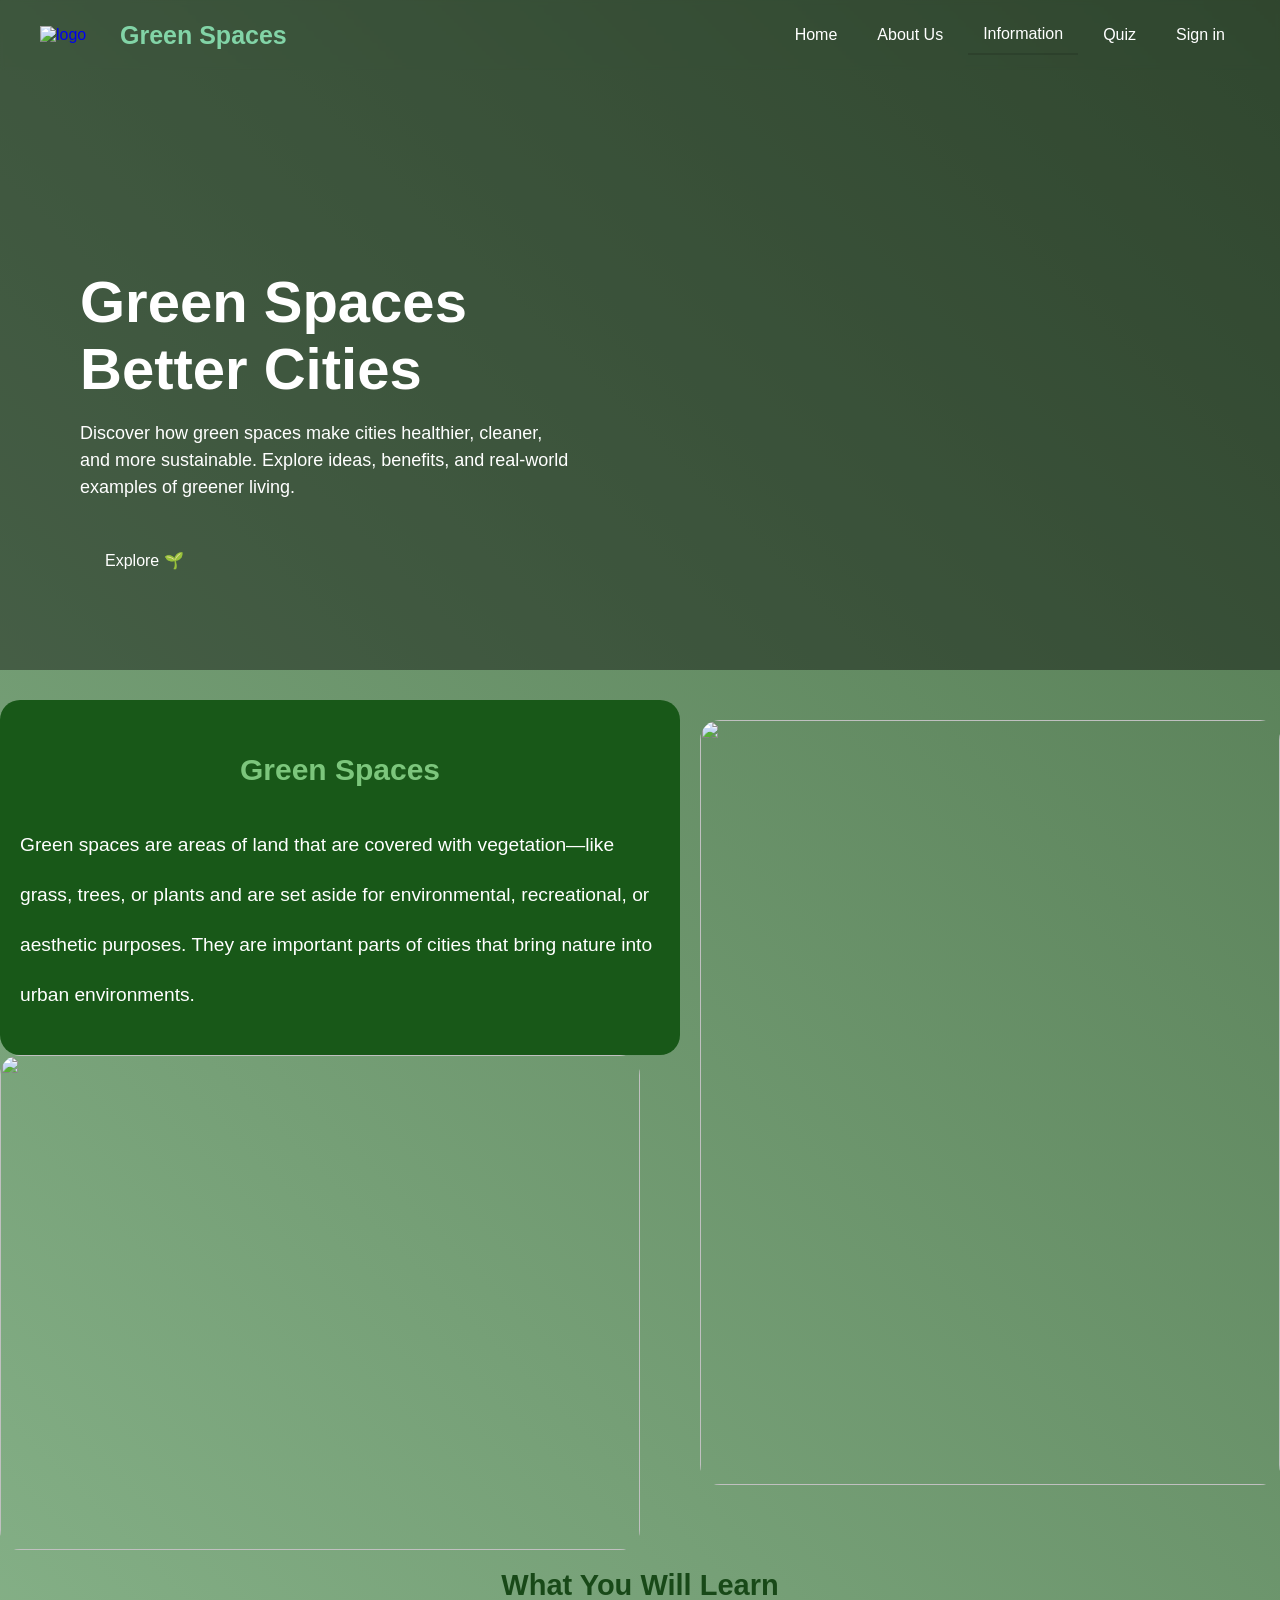
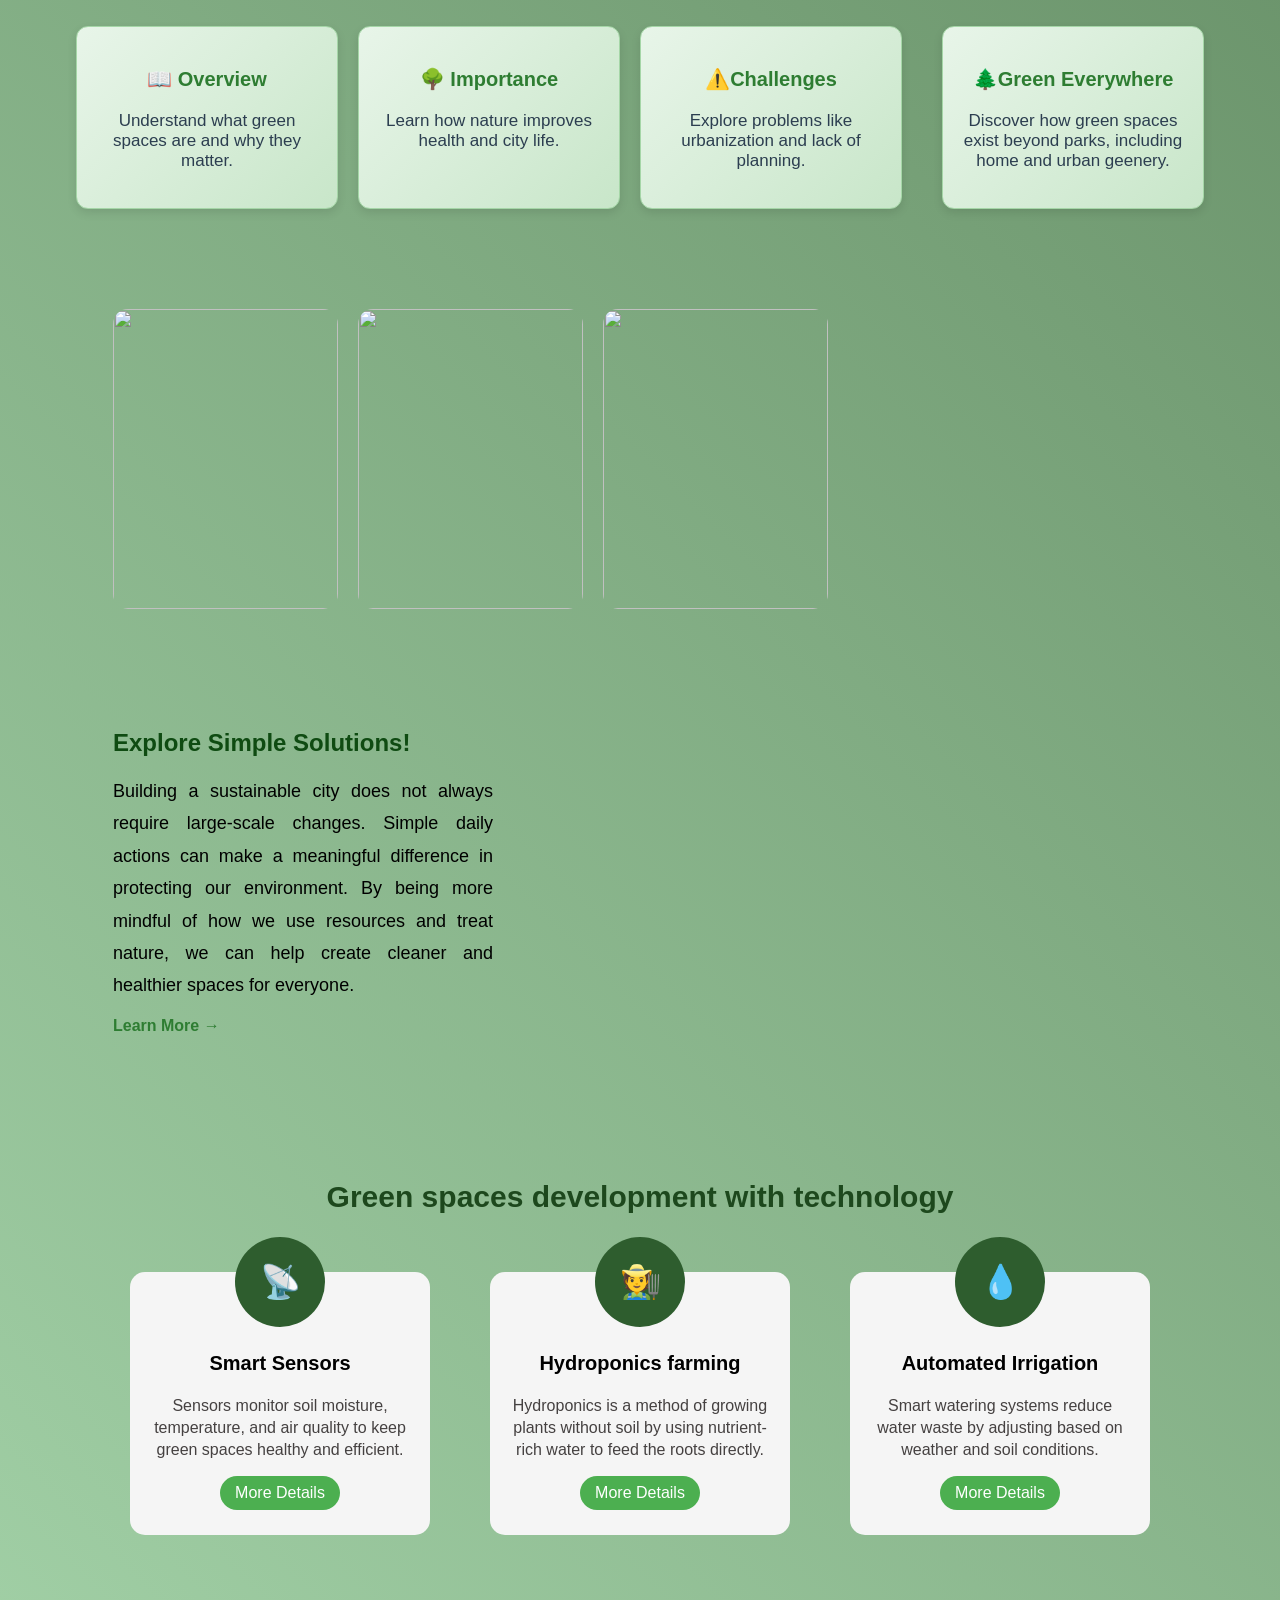
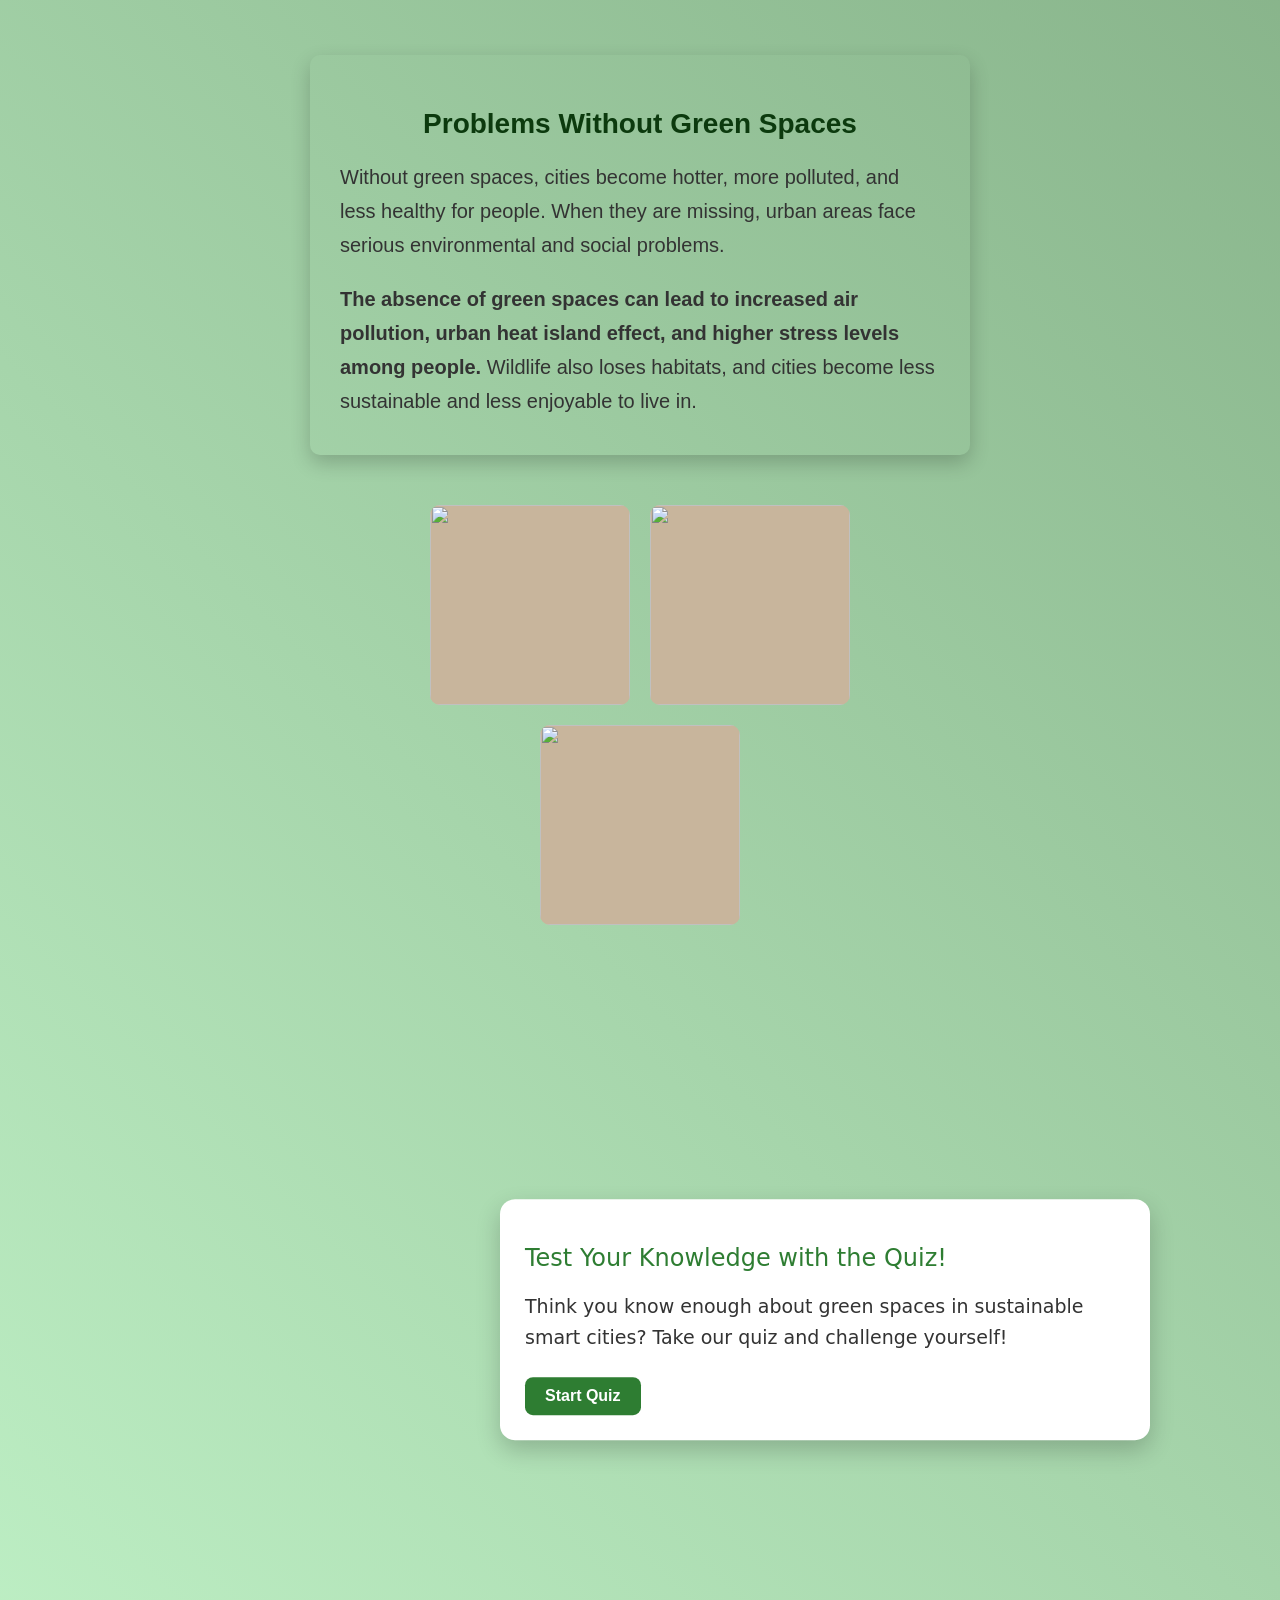
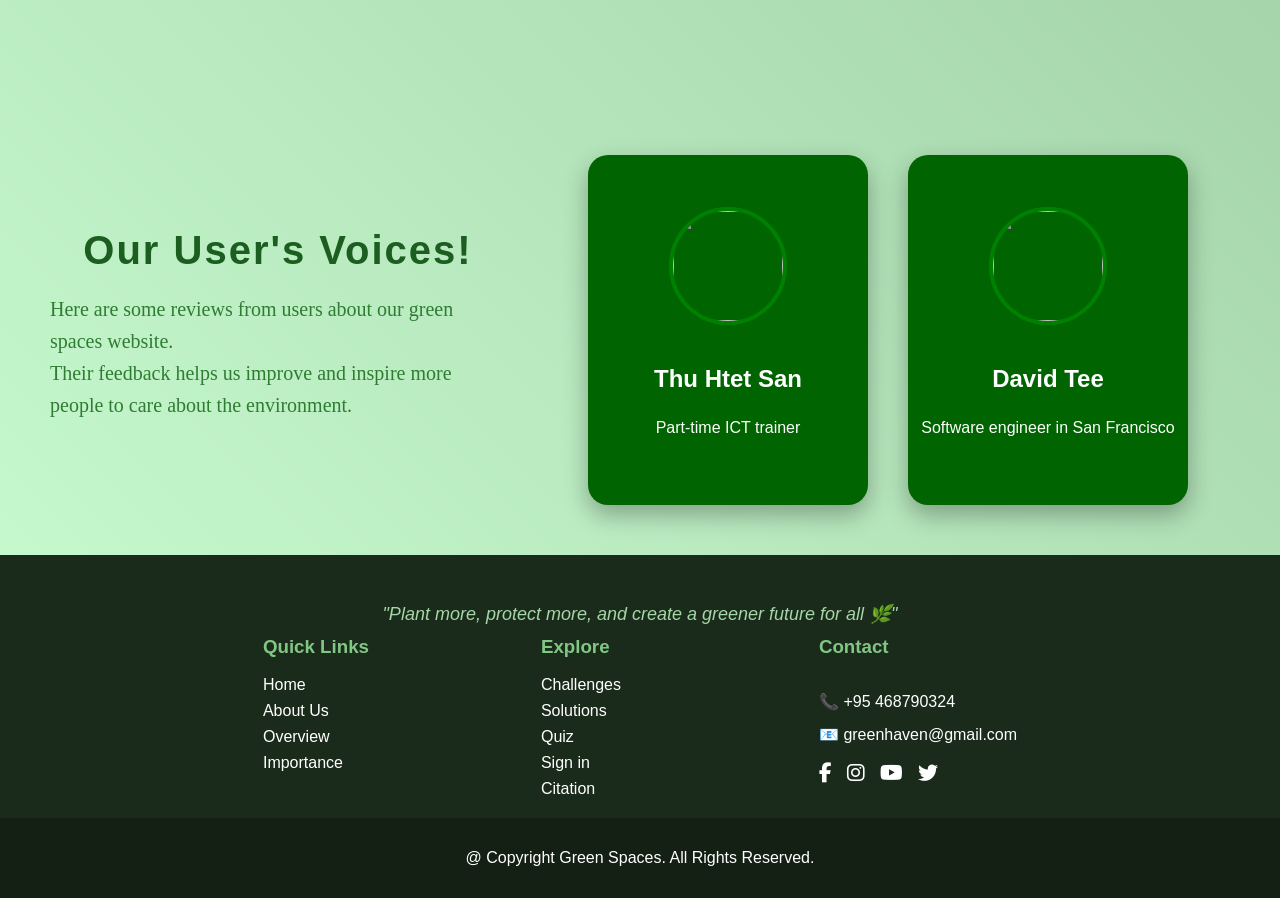
==== index.html @ 3415e205 "Add files via upload" ====
<!DOCTYPE html>
<html lang="en">
<head>
    <meta charset="UTF-8">
    <meta name="viewport" content="width=device-width, initial-scale=1.0">
    <title>Home</title>
    <link rel="icon" href="media/favicon.ico">
    <link rel="stylesheet" href="index.css">
    <link rel="stylesheet"
href="https://cdnjs.cloudflare.com/ajax/libs/font-awesome/6.5.1/css/all.min.css">
</head>
<body class="body1">
    <nav class="navbar">
        <a href="index.html" class="logo">
            <img src="media/greenhaven1.png" alt="logo">
            <span>Green Spaces</span>
        </a>

        <div class="navlinks">
            <a href="index.html">Home</a>
            <a href="pages/aboutus.html">About Us</a>

            <div class="dropdown">
                <button class="drop">Information</button>
                <div class="dropdowncontent">
                    <a href="pages/overview.html">Overview</a>
                    <a href="pages/importance.html">Importance</a>
                    <a href="pages/challenges">Challenges</a>
                    <a href="pages/solutions.html">Solutions</a>
                </div>
            </div>

            <a href="pages/quiz.html">Quiz</a>
            <a href="pages/signin.html">Sign in</a>
        </div>
    </nav>

    <section class="hero">
        <div class="overlay"></div>

        <div class="hero-content">
            <h1>Green Spaces<br>Better Cities</h1>
            <p>
            Discover how green spaces make cities healthier, cleaner, <br>and more sustainable. 
            Explore ideas, benefits, and real-world examples of greener living.
            </p>
            <a href="../pages/overview.html" class="hero-btn">Explore 🌱</a>
      </div>
    </section>
<div class="leaves">
  <span></span>
  <span></span>
  <span></span>
  <span></span>
  <span></span>
  <span></span>
</div>

<div class="leftbox">
    <div>
      <div class="green-box">
        <h2 id="meaning2">Green Spaces</h2>
        <p>Green spaces are areas of land that are covered with vegetation—like grass, trees, or plants and are set aside for environmental, recreational, or aesthetic purposes.
          They are important parts of cities that bring nature into urban environments.
        </p>
      </div>

      <div class="rightbox">
        <img src="media/meaning2.jpg">
      </div>
    </div>
    

    <div class="small-img">
      <img src="media/meaning.jpg">
    </div>
</div>

<section class="learn">
  <h2> What You Will Learn</h2>
 
  <div class="cards">
 
    <div class="card">
      <h3>📖 Overview</h3>
      <p>Understand what green spaces are and why they matter.</p>
    </div>
 
    <div class="card">
      <h3>🌳 Importance</h3>
      <p>Learn how nature improves health and city life.</p>
    </div>
 
    <div class="card">
      <h3>⚠️Challenges</h3>
      <p>Explore problems like urbanization and lack of planning.</p>
    </div>
 
    <br>
    <div class="card">
      <h3>🌲Green Everywhere</h3>
      <p>Discover how green spaces exist beyond parks, including home and urban geenery.</p>
    </div>
    </div>
  </div>
</section>
<section class="solutionssection">

  <div class="solutionscontainer">

    <!-- LEFT: IMAGE CARDS -->
    <div class="solutionsimages">

      <div class="solutioncard">
        <img src="media/solution12.jpg" alt="">
        <div class="overlaytext">
          <h3>Start Community Gardens </h3>
          <p>People in neighbourhood can work together to grow plants.</p>
        </div>
      </div>

      <div class="solutioncard">
        <img src="media/solution2.jpg" alt="">
        <div class="overlaytext">
          <h3>Turn Empty Lands into Parks</h3>
          <p>Urban land can be changed into <br> small parks or gardens. </p>
        </div>
      </div>

      <div class="solutioncard">
        <img src="media/poster.jpg" alt="">
        <div class="overlaytext">
          <h3>Raise awareness</h3>
          <p>Teach others about protecting the nature.</p>
        </div>
      </div>

    </div>

    <!-- RIGHT: TEXT -->
    <div class="solutionstext">
      <h2>Explore Simple Solutions!</h2>

      <p>
        Building a sustainable city does not always require large-scale changes. 
        Simple daily actions can make a meaningful difference in protecting our environment. 
        By being more mindful of how we use resources and treat nature, we can help create 
        cleaner and healthier spaces for everyone.
      </p>

      <a href="pages/solutions.html" class="learnmore">
        Learn More →
      </a>
    </div>

  </div>

</section>
<section class="tech-section">

  <h2>Green spaces development with technology</h2>

  <div class="tech-cards">

    <div class="tech-card">
      <div class="circle">📡</div>
      <h3>Smart Sensors</h3>
      <p>
        Sensors monitor soil moisture, temperature, and air quality to keep green spaces healthy and efficient.
      </p>
      <a href="pages/solutions.html" class="btn">More Details</a>
    </div>

    <div class="tech-card">
      <div class="circle">🧑‍🌾</div>
      <h3>Hydroponics farming</h3>
      <p>
        Hydroponics is a method of growing plants without soil by using nutrient-rich water to feed the roots directly.
      </p>
      <a href="pages/solutions.html" class="btn">More Details</a>
    </div>

    <div class="tech-card">
      <div class="circle">💧</div>
      <h3>Automated Irrigation</h3>
      <p>
        Smart watering systems reduce water waste by adjusting based on weather and soil conditions.
      </p>
      <a href="pages/solutions.html" class="btn">More Details</a>
    </div>

  </div>

</section>
<section class="problem-section">

  <!-- LEFT PAPER -->
  <div class="paper">
    <h2>Problems Without Green Spaces</h2>

    <p>
      Without green spaces, cities become hotter, more polluted, and less healthy for people.  
      When they are missing, urban areas face serious environmental and social problems.
    </p>

    <p>
      <b>The absence of green spaces can lead to increased air pollution, urban heat island effect, 
      and higher stress levels among people.</b> Wildlife also loses habitats, and cities become less sustainable 
      and less enjoyable to live in.
    </p>
  </div>

  <!-- RIGHT IMAGES -->
  <div class="images">

    <div class="img-box">
      <img src="media/poorair.jpg">
    </div>

    <div class="img-box">
      <img src="media/heat.jpg">
    </div>

    <div class="img-box bottom">
      <img src="media/stress.jpg">
    </div>

  </div>
</section>

<section class="creative">
  <div class="creative-container">

    <div class="creative-card">

      <h2>Test Your Knowledge with the Quiz!</h2>
      <p>
        Think you know enough about green spaces in sustainable smart cities? Take our quiz and challenge yourself!
      </p>
      <a href="pages/quiz.html" class="quiz">Start Quiz</a>
    </div>
  </div>
</section>

<div class="reviews-section">

  <div class="main-container">

    <div class="left-content">
      <h1 class="title">Our User's Voices!</h1>
      <p class="description">
        Here are some reviews from users about our green spaces website. <br>
        Their feedback helps us improve and inspire more people to care about the environment.
      </p>
    </div>

    <div class="card-container">

      <div class="flashcard">
        <div class="card-inner">
          <div class="card-front">
            <img src="media/review1.jpg" alt="">
            <h2>Thu Htet San</h2>
            <p>Part-time ICT trainer</p>
          </div>
          <div class="card-back">
            <h2>Review</h2>
            <h4>⭐️⭐️⭐️⭐️</h4>
            <br>
            <p>

              This website is really great especially the information about green spaces.
              It would be definitely useful for a student making a project about green spaces.
            </p>
          </div>
        </div>
      </div>

      <!-- CARD 2 -->

      <div class="flashcard">
        <div class="card-inner">
          <div class="card-front">
            <img src="media/review2.jpg" alt="">
            <h2>David Tee</h2>
            <p>Software engineer in San Francisco</p>
          </div>

          <div class="card-back">
            <h2>Review</h2>
            <h4>⭐️⭐️⭐️⭐️⭐️</h4>
            <br>
            <p>

              The design of this website is really fabulous. It has lots of ways to attract
              the users including me and I am totally in love with this site.

            </p>
          </div>
        </div>
      </div>
    </div>
  </div>
</div>
<footer class="footer">

  <!-- QUOTE -->
  <div class="footer-quote">
    <p>"Plant more, protect more, and create a greener future for all 🌿"</p>
  </div>

  <!-- FOOTER CONTENT -->
  <div class="footer-container">

    <!-- QUICK LINKS -->
    <div class="footer-section">
      <h3>Quick Links</h3>
      <a href="index.html">Home</a>
      <a href="pages/aboutus.html">About Us</a>
      <a href="pages/overview.html">Overview</a>
      <a href="pages/importance.html">Importance</a>
    </div>

    <!-- EXPLORE -->
    <div class="footer-section">
      <h3>Explore</h3>
      <a href="pages/challenges.html">Challenges</a>
      <a href="pages/solutions.html">Solutions</a>
      <a href="pages/quiz.html">Quiz</a>
      <a href="pages/signin.html">Sign in</a>
      <a href="Green Spaces.docx">Citation</a>
    </div>

    <!-- CONTACT -->
  <div class="footer-section">
      <h3>Contact</h3>
      <p>📞 +95 468790324</p>
      <p class="footer-email">📧 greenhaven@gmail.com</p>
       <div class="social-icons">

            <a href="https://www.facebook.com/" target="_blank">

                <i class="fab fa-facebook-f"></i>

            </a>

            <a href="https://www.instagram.com/" target="_blank">

                <i class="fab fa-instagram"></i>

            </a>

            <a href="https://www.youtube.com/" target="_blank">

                <i class="fab fa-youtube"></i>

            </a>

            <a href="https://twitter.com/" target="_blank">

                <i class="fab fa-twitter"></i>
            </a>
        </div>

  </div>

  <!-- BOTTOM -->
  <div class="footer-bottom">
    <p>@ Copyright Green Spaces. All Rights Reserved. </p>
  </div>

</footer>
</body>
</html>
---- index.css ----
.body1{
    background: linear-gradient(45deg, rgb(204, 255, 212), rgb(80, 118, 78)); 
    box-sizing: border-box;
    margin: 0;
    padding-top: 70px;
}
.navbar{
    position: fixed;
    top: 0;
    left: 0;
    width: 100%;
    z-index: 1000;

    display: flex;
    justify-content: space-between;
    align-items: center;
    padding: 15px 40px;

    background: rgba(0, 0, 0, 0.4);
    backdrop-filter: blur(2px);
    box-sizing: border-box;
    height: 70px;
}
.logo{
  display: flex;
  align-items: center;
  gap: 10px;
  text-decoration: none;
}
.logo img{
    height: auto;
    width: 70px;
}
.logo span{
  font-size: 25px;
  font-weight: bold;
  color: #82d4a7;
  /* height: auto; */
}

.navlinks {
    display: flex;
    align-items: center;
    gap: 10px;
}

.navlinks a, .drop {
    position: relative;
    color: white;
    padding: 10px 15px;
    text-decoration: none;
    background: none;
    border: none;
    cursor: pointer;
    font-size: 16px;
    transition: all 0.35s ease;
}

/* Animated underline */
.navlinks a::after, .drop::after {
    content: "";
    position: absolute;
    left: 50%;
    bottom: 5px;
    width: 0;
    height: 2px;
    background: #66bb6a;
    transition: all 0.35s ease;
    transform: translateX(-50%);
}

/* Hover effect */
.navlinks a:hover, 
.dropdown:hover .drop {
    color: #a5d6a7;
    transform: translateY(-2px);
    text-shadow: 0 0 8px rgba(102, 187, 106, 0.8);
  font-family: "Unkempt", cursive;
  font-weight: 400;
  font-style: normal;
}


.navlinks a:hover::after, 
.dropdown:hover .drop::after {
    width: 80%;
}

.dropdown {
    position: relative;
}

.dropdowncontent {
    position: absolute;
    top: 50px;
    left: 0;
    min-width: 180px;
    background: rgba(46, 125, 50, 0.95);
    border-radius: 10px;
    overflow: hidden;

    opacity: 0;
    visibility: hidden;
    transform: translateY(15px);
    transition: all 0.35s ease;
}

.dropdown:hover .dropdowncontent {
    opacity: 1;
    visibility: visible;
    transform: translateY(0);
}

.dropdowncontent a {
    display: block;
    padding: 12px 15px;
    color: white;
    transition: all 0.3s ease;
}

.dropdowncontent a:hover {
    background: #66bb6a;
    padding-left: 22px;
    color: black;
}
.leaves {
  position: fixed;
  top: 0;
  left: 0;
  width: 100%;
  height: 100%;
  pointer-events: none;
  overflow: hidden;
  z-index: 999;
}

.leaves span {
  position: absolute;
  top: -50px;
  width: 40px;
  height: 40px;
  background-image: url('media/leaffall.png');
  background-size: cover;
  opacity: 0.85;
  animation: fall linear infinite;
}

/* Different positions + speeds */
.leaves span:nth-child(1) { left: 10%; animation-duration: 8s; animation-delay: 0s; }
.leaves span:nth-child(2) { left: 25%; animation-duration: 10s; animation-delay: 2s; }
.leaves span:nth-child(3) { left: 40%; animation-duration: 7s; animation-delay: 1s; }
.leaves span:nth-child(4) { left: 60%; animation-duration: 9s; animation-delay: 3s; }
.leaves span:nth-child(5) { left: 75%; animation-duration: 6s; animation-delay: 0.5s; }
.leaves span:nth-child(6) { left: 90%; animation-duration: 11s; animation-delay: 2.5s; }

/* Falling + drifting animation */
@keyframes fall {
  0% {
    transform: translateY(-60px) translateX(0) rotate(0deg);
  }
  50% {
    transform: translateY(50vh) translateX(40px) rotate(45deg);
  }
  100% {
    transform: translateY(110vh) translateX(-40px) rotate(90deg);
  }
}
.hero {
  height: 600px;
  position: relative;
  overflow: hidden;

  animation: imgslide 12s infinite ease-in-out;
}

.overlay {
  position: absolute;
  inset: 0;
  background: rgba(0,0,0,0.4);
}

/* Text content */
.hero-content {
  position: absolute;
  top: 150px;
  left: 80px;
  color: white;
  max-width: 500px;
}

.hero-content h1 {
  font-size: 58px;
  margin-bottom: 10px;
  text-align: left;
}

.hero-content p {
  line-height: 1.5;
  font-size: 18px;
}
.hero-content p:hover{
  text-shadow: 2px 3px 2px grey;
}

/* Button */
.hero-btn {
  display: inline-block;
  text-decoration: none;
  margin-top: 20px;
  padding: 12px 25px;
  /* background: #4caf50; */
  border-radius: 25px;
  color: white;
  cursor: pointer;
  transition: 0.3s;
  border: none;
  animation-iteration-count: infinite;
}

.hero-btn:hover {
  background: #66bb6a;
  transform: scale(1.05);
}

/* Background animation */
 @keyframes imgslide { 
  0%  {
     background-image: url('media/herobg1.jpg');
     background-size: cover; 
     background-repeat: no-repeat;
    }
  33% {
     background-image: url('media/herobg2.jpg');
     background-size: cover; 
     background-repeat: no-repeat;
    }
  66%  {
     background-image: url('media/herobg3.jpg'); 
     background-size: cover; 
     background-repeat: no-repeat;
    }
  100% { 
    background-image: url('media/herobg4.jpg'); 
    background-size: cover; 
    background-repeat: no-repeat;
    }
  }

   .learn {
  padding: 40px 20px;
  text-align: center;
}
 
.learn h2 {
  color: #184918;
  font-size: 29px;
}
 
 .cards {
  display: flex;
  justify-content: center;
  flex-wrap: wrap;
  gap: 20px;
  margin-top: 20px;
}
 
.card {
  background: linear-gradient(135deg, #e8f5e9, #c8e6c9); 
  padding: 20px;
  width: 220px;
  border-radius: 12px;
  box-shadow: 0 4px 10px rgba(0,0,0,0.1);
  transition: 0.3s;
  border: 1px solid #a5d6a7;
}
 
.card h3 {
  color: #2e7d32;
  font-size: 20px;
}
 
.card p {
  color: #2c3e50;
  font-size: 17px;
}
 
.card:hover {
  transform: scale(1.05) translateY(-5px);
}

.solutionssection {
  padding: 60px 20px;
  display: flex;
  justify-content: center;
}

.solutionscontainer {
  display: flex;
  align-items: center;
  gap: 100px;
  width: 85%;
  flex-wrap: wrap;
}

/* LEFT SIDE */
.solutionsimages {
  display: flex;
  gap: 20px;
  flex-wrap: wrap;
}

.solutioncard {
  position: relative;
  width: 225px;
  height: 300px;
  border-radius: 15px;
  overflow: hidden;
  cursor: pointer;
}

.solutioncard img {
  width: 100%;
  height: 100%;
  object-fit: cover;
  transition: 0.4s;
}

/* OVERLAY */
.overlaytext {
  position: absolute;
  bottom: 0;
  width: 100%;
  padding: 12px;
  background: rgba(0,0,0,0.6);
  color: white;
  transform: translateY(100%);
  transition: 0.4s;
}

.overlaytext h3 {
  font-size: 18px;
  margin-bottom: 5px;
}

.overlaytext p {
  font-size: 14px;
  line-height: 1.8;
}

/* HOVER */
.solutioncard:hover img {
  transform: scale(1.1);
}

.solutioncard:hover .overlaytext {
  transform: translateY(0);
}

/* RIGHT SIDE */
.solutionstext {
  max-width: 380px;
  text-align: justify;
}

.solutionstext h2 {
  color: #0f4b12;
  margin-bottom: 10px;
}

.solutionstext p {
  font-size: 18px;
  line-height: 1.8;
  margin-bottom: 15px;
}
.tech-section {
  text-align: center;
  padding: 60px 20px;
}

.tech-section h2 {
  margin-bottom: 58px;
  font-size: 30px;
  color: #1d481d;
}

/* LAYOUT */
.tech-cards {
  display: flex;
  justify-content: center;
  gap: 60px;
  flex-wrap: wrap;
}

/* CARD */
.tech-card {
  background: #f5f5f5;
  width: 260px;
  padding: 40px 20px 25px;
  border-radius: 15px;
  position: relative;
  transition: 0.4s;
}

/* CIRCLE ICON */
.circle {
  width: 90px;
  height: 90px;
  background: #2e5d2e;
  color: white;
  border-radius: 50%;
  display: flex;
  justify-content: center;
  align-items: center;
  font-size: 33px;

  position: absolute;
  top: -35px;
  left: 50%;
  transform: translateX(-50%);
  transition: 0.4s;
}

/* TEXT */
.tech-card h3 {
  margin-top: 40px;
  font-size: 20px;
}

.tech-card p {
  font-size: 16px;
  line-height: 22px;
  color: #454141;
  margin: 15px 0;
}

/* BUTTON */
.btn {
  display: inline-block;
  padding: 8px 15px;
  background: #4caf50;
  color: white;
  text-decoration: none;
  border-radius: 20px;
  transition: 0.3s;
}
.tech-card:hover {
  transform: translateY(-8px);
  box-shadow: 0 10px 25px rgba(0,0,0,0.15);
}

.tech-card:hover .circle {
  background: #1b5e20;
  box-shadow: 0 0 15px rgba(46, 125, 50, 0.6);
}

.tech-card:hover .btn {
  background: #2e7d32;
}
.problem-section {
  display: flex;
  justify-content: center;
  align-items: center;
  gap: 50px; 
  padding: 60px 80px;
  flex-wrap: wrap;
  width: 100%;
  box-sizing: border-box;
}

/* PAPER */
.paper {
  width: 600px;
  height: 340px;
  padding: 30px;
  background: url('media/paper2.jpg');
  background-size: cover;
  border-radius: 10px;
  box-shadow: 0 8px 20px rgba(0,0,0,0.2);
}

.paper h2 {
  color: #0c3a0e;
  margin-bottom: 15px;
  text-align: center;
  font-size: 28px ;
}

.paper p {
  font-size: 20px;
  color: #333;
  line-height: 1.7;
}

/* IMAGES GRID */
.images {
  display: grid;
  grid-template-columns: repeat(2, 200px);
  gap: 20px;
  align-items: center;
}

/* IMAGE BOX */
.img-box {
  width: 200px;
  height: 200px;
  overflow: hidden;
  border-radius: 10px;
  background: #c8b59c;
}

/* IMAGE */
.img-box img {
  width: 100%;
  height: 100%;
  object-fit: cover;
}

/* BOTTOM IMAGE CENTER */
.bottom {
  grid-column: span 2;
  justify-self: center;
}

.creative {

    padding: 60px 0;
    display: flex;
    justify-content: center;

}

.creative-container {
    position: relative;
    width: 100%;
    background: url('media/quiz1.jpg');
    background-size: cover;
    background-repeat: no-repeat;
    overflow: hidden;
    height: 550px;
    max-width: 100%;

}

/* IMAGE */

.creative-image img {
    width: 100%;

}

.creative-card {
    position: absolute;
    top: 50%;
    left: 500px;
    transform: translateY(-50%);
    background: white;
    padding: 25px;
    width: 600px;
    border-radius: 15px;
    box-shadow: 0 10px 25px rgba(0,0,0,0.2);

}
.creative-card h2 {
    color: #2e7d32;
    font-family: "Rubik Maps", system-ui;
  font-weight: 400;
  font-style: normal;

}

.creative-card p {
    color: #333;
    margin: 15px 0;
    line-height: 1.6;
    font-size: 19px;
    font-family: "Special Elite", system-ui;
    font-weight: 400;
    font-style: normal;

}
.quiz {
    display: inline-block;
    margin-top: 10px;
    padding: 10px 20px;
    background: #2e7d32;
    color: white;
    text-decoration: none;
    border-radius: 8px;
    font-weight: bold;
    transition: all 0.3s ease;
}

/* HOVER EFFECT */
.quiz:hover {
    background: #1b5e20;
    transform: translateY(-3px);
    box-shadow: 0 8px 15px rgba(0,0,0,0.2);
}

/* LINK */
.learnmore {
  text-decoration: none;
  color: #2e7d32;
  font-weight: bold;
  transition: 0.3s;
}

.learnmore:hover {
  letter-spacing: 1px;
}
.container {
   display: flex;
   justify-content: center;
   align-items: center;
 }
 
.side {
   width: 260px;
   padding: 15px;
   border: 3px solid black;
   border-radius: 20px;
   background-color: rgb(76, 167, 137);
   line-height: 1.6;
   font-size: 18px;
  }
 
.left{
  text-align: left;
}
 
.center {
  margin: 0 100px;
}
.center img {
   width: 200px;
   height: 200px;
   height: auto;
   display: block;
}
#titleimportant{
   text-align: center;
   margin-bottom: 40px;
   font-family: "Stack Sans Headline", sans-serif;
   font-optical-sizing: auto;
   font-style: normal;
   color: #215832;
} 

.reviews-section{
  padding: 50px;
}

.reviews-section .main-container{
  display: flex;
  justify-content: space-between;
  align-items: center;
  gap: 40px;

}
.reviews-section .left-content{
  width: 40%;
}

.reviews-section .title{
  font-size: 40px;
  margin-bottom: 20px;
  letter-spacing: 2px;
  color: #1b5e20;
}

.reviews-section .description{
  font-size: 20px;
  color: #2e7d32;
  line-height: 1.6;
  font-family: "Marck Script", cursive;
  font-weight: 400;
  font-style: normal;
}

.reviews-section .card-container{

  width: 60%;
  display: flex;
  gap: 40px;
  flex-wrap: wrap;
  justify-content: center;
  margin-top: 50px;

}

/* FLASHCARD STYLE */

.reviews-section .flashcard{
  width: 280px;
  height: 350px;
  perspective: 1000px;
}

.reviews-section .card-inner{
  width: 100%;
  height: 100%;
  position: relative;
  transition: transform 0.8s;
  transform-style: preserve-3d;
}

.reviews-section .flashcard:hover .card-inner{
  transform: rotateY(180deg);
  line-height: 1.7;
}

.reviews-section .card-front,
.reviews-section .card-back{
  position: absolute;
  width: 100%;
  height: 100%;
  border-radius: 20px;
  backface-visibility: hidden;
  overflow: hidden;
  box-shadow: 0 10px 25px rgba(0,0,0,0.3);
}

.reviews-section .card-front{
  background: darkgreen;
  color: white;
  display: flex;
  flex-direction: column;
  align-items: center;
  justify-content: center;
}

.reviews-section .card-front img{
  width: 110px;
  height: 110px;
  border-radius: 50%;
  margin-bottom: 20px;
  border: 4px solid green;
}

.reviews-section .card-front h2{
  margin-bottom: 10px;
}

.reviews-section .card-back{
  background: darkgreen;
  color: white;
  transform: rotateY(180deg);
  display: flex;
  flex-direction: column;
  align-items: center;
  justify-content: center;
  padding: 20px;
  text-align: center;
}

.reviews-section .card-back h2{
  margin-bottom: 15px;
}
.footer {
  background: #1b2b1b;
  color: white;
  padding-top: 30px;
}

/* QUOTE */
.footer-quote {
  text-align: center;
  font-size: 18px;
  font-style: italic;
  margin-bottom: 28px;
  color: #a5d6a7;
}

/* MAIN GRID */
.footer-container {
  display: flex;
  justify-content: center;
  flex-wrap: wrap;
  gap: 10%;
}

/* EACH SECTION */
.footer-section {
  display: flex;
  flex-direction: column;
  gap: 8px;
  min-width: 150px;
  margin-top: -35px;
}

.footer-section h3 {
  margin-bottom: 10px;
  color: #81c784;
}

/* LINKS */
.footer-section a {
  text-decoration: none;
  color: white;
  transition: 0.3s;
}

.footer-section a:hover {
  color: #4caf50;
  transform: translateX(5px);
}
.footer-email {
  margin-bottom: 10px;
  margin-top: -10px;
}
.social-icons{
  display: flex;
  gap: 15px;
  flex-wrap: wrap;
}
.social-icons a{
  font-size: 20px;
  color: white;
  transition: 0.3s;
}
.social-icons a:hover{
  color: #4caf50;
  transform: translateY(-3px);
}

/* BOTTOM */
.footer-bottom {
  text-align: center;
  padding: 15px;
  background: #132013;
  margin-top: 20px;
  width: 100%;
}
#meaning{
    text-align: center;
    font-size: 40px;
    color: rgb(0, 81, 0);
   text-shadow: 1px 2px green;   
}
.container2 {
  display: flex;
  width: 80%;
  margin: 40px auto;
  gap: 20px;
}
.leftbox {
  margin-top: 30px;
  /* width: 50%; */
  display: flex;
  flex-direction: row;
  gap: 20px;
}
#meaning2{
  text-align: center;
  color: #7cc67c;
  font-size: 30px;
}
.green-box {
  background: rgb(24, 88, 24);
  color: white;
  padding: 20px;
  border-radius: 20px;
  height: 35vh;
  line-height: 50px;
  font-size: 1.2em;
  width: 50vw;
}

/* SMALL IMAGE */
.small-img{
  width: 50vw;
  margin-top: 20px;
}
.small-img img {
  width: 100%;
  height: 85vh;
  border-radius: 20px;
}

/* RIGHT SIDE */
.rightbox {
  width: 50%;
 height: 50vh;
}

.rightbox img {
  width: 50vw;
  /* height: 100%; */
   height: 55vh;
  border-radius: 20px;
}

/* container */
.faq {
  width: 90%;
  margin: 50px auto;
  height: 50%;
  font-family: "Chelsea Market", system-ui;
  font-weight: 400;
  font-style: normal;

}

/* each box */
details {
  background: #eee;
  margin-bottom: 15px;
  padding: 15px;
  border-radius: 10px;
}
summary {
  font-weight: bold;
  font-size: 20px;
  color: green;
}
details p {
  margin-top: 10px;
  font-size: 18px;
  font-family: "Babylonica", cursive;
  font-weight: 400;
  font-style: normal;
}
.examples {
  display: flex;
  flex-wrap: wrap;   
  gap: 20px;
  width: 70%;
  margin: 40px auto;
}
.example {
  width: 45%; 
  border: 1px solid #ccc;
  padding: 15px;
  background: white;
  transition: 0.3s;
  font-size: 1.2em;
  line-height: 30px;
  /* height: 70%;  */
}

.example img {
  width: 100%;
  height: 60%;
}
.example:hover {
  border: 3px solid #6f967d;
  box-shadow: 5px 5px 0 #6a9b6d;
}
#typesgreen{
    font-size: 2em;
    color: green;
    text-align: center;
}
#typesgreen:hover{
    text-decoration: solid 1px black;
    text-shadow: darkgreen 1px 1px;
}
.body2{
  background: url('media/bg.jpg');
  background-size: cover;
  padding-top: 70px;
  margin: 0;
  box-sizing: border-box;
  overflow-x: hidden;
}
.about{
  height: 500px;
  background: url('media/us2.jpg') no-repeat center;
            background-size: cover;
            display: flex;
            align-items: center;
            justify-content: flex-start;
            padding: 80px;
            margin: 0;   
        }

        .small1{
            color: azure;
            float: right;
        }

        .small1 h1{
            font-size: 80px;
            margin: 0;
        }

       .big {
            display: flex;
            justify-content: center;
            align-items: center;
            
        }

        .side {
            width: 200px;
            padding: 15px;
            border: 3px solid black;
            border-radius: 20px;
            background-color: rgb(175, 222, 206);
        }

        .left{
            text-align: left;
        }

        

        .center {
            margin: 0 60px;
            
        }

        .center img {
            width: 180px;
            height: auto;
            display: block;
        }

        h1{
            text-align: center;
            margin-bottom: 40px;
        }
.gs-history-heading{
    text-align:center;
    margin-bottom:50px;
    margin-top: 80px;
}

.gs-history-heading h1{
    font-size:45px;
    color:#0b6b53;
    margin-bottom:15px;
    letter-spacing:1px;
}

.gs-history-heading p{
    font-size:20px;
    color:#555;
}

.gs-history-timeline{
    position:relative;
    max-width:1200px;
    margin:auto;
}
.body3{
  padding-top: 70px;
}

.gs-history-timeline::after{
    content:'';
    position:absolute;
    width:5px;

    background:repeating-linear-gradient(
        to bottom,
        #5aa36a 0px,
        #5aa36a 18px,
        transparent 18px,
        transparent 35px
    );

    top:0;
    bottom:0;
    left:50%;
    transform:translateX(-50%);
}

.gs-history-row{
    position:relative;
    width:100%;
    display:flex;
    justify-content:space-between;
    align-items:center;
    margin-bottom:120px;
}

.gs-history-reverse{
    flex-direction:row-reverse;
}

.gs-history-image{
    width:42%;
    padding:15px;

    background:rgba(255,255,255,0.7);
    backdrop-filter:blur(10px);

    border-radius:40px 10px 40px 10px;

    box-shadow:0 8px 25px rgba(0,0,0,0.08);

    transition:0.4s;
}

.gs-history-image:hover{
    transform:translateY(-10px) scale(1.02);
}

.gs-history-image img{
    width:100%;
    height:320px;
    object-fit:cover;
    border-radius:30px 10px 30px 10px;
}

.gs-history-text{
    width:42%;
    padding:40px;

    background:rgba(255,255,255,0.75);
    backdrop-filter:blur(10px);

    border-radius:10px 40px 10px 40px;

    box-shadow:0 8px 25px rgba(0,0,0,0.08);

    transition:0.4s;
}

.gs-history-text:hover{
    transform:translateY(-10px) scale(1.02);
}

.gs-history-text h2{
    color:#0b6b53;
    font-size:35px;
    margin-bottom:20px;
}

.gs-history-text p{
    color:#444;
    line-height:1.9;
    font-size:17px;
}
.gs-history-dot{
    position:absolute;
    left:50%;
    top:50%;

    transform:translate(-50%, -50%);

    width:30px;
    height:30px;

    background:#0b6b53;

    border:6px solid white;
    border-radius:50%;

    box-shadow:
    0 0 10px rgba(11,107,83,0.5),
    0 0 25px rgba(11,107,83,0.4);

    z-index:5;
}
.gs-history-year{
    position:absolute;

    left:50%;
    top:-25px;

    transform:translateX(-50%);

    background:#0b6b53;
    color:white;

    padding:10px 22px;

    border-radius:30px;

    font-size:15px;
    font-weight:bold;

    letter-spacing:1px;

    box-shadow:0 5px 15px rgba(0,0,0,0.15);

    z-index:10;
}
@media(max-width:900px){

.gs-history-timeline::after{
    left:25px;
}

.gs-history-row,
.gs-history-reverse{
    flex-direction:column;
    align-items:flex-start;

    padding-left:70px;
}

.gs-history-image,
.gs-history-text{
    width:100%;
    margin-bottom:30px;
}

.gs-history-dot{
    left:25px;
    top:50px;
}

.gs-history-year{
    left:25px;
    transform:none;
}
}
.funfact {
  margin: 10px auto;
  width: 60%;
  background: #e8f5e9;
  padding: 20px;
  border-left: 6px solid #2e7d32;
  font-weight: bold;
  font-size: 18px;
}
.gs-voices-section{
    width:100%;
    min-height:100vh;

    display:flex;
    justify-content:space-between;
    align-items:center;
    gap:60px;
    box-sizing: border-box;
    /* margin: 0; */
    padding:100px 8%;

    background:#eef7ec;
}

/* LEFT SIDE */

.gs-voices-text{
    width:45%;
}

.gs-voices-small-title{
    color:#0b6b53;
    font-weight:bold;
    letter-spacing:3px;
    margin-bottom:20px;
}

.gs-voices-text h1{
    font-size:55px;
    color:#123524;
    margin-bottom:30px;
    line-height:1.2;
}

.gs-voices-description{
    color:#444;
    font-size:18px;
    line-height:1.9;
}

/* RIGHT SIDE VIDEO */

.gs-voices-video{
    width:50%;
}

.gs-voices-video video{
    width:100%;
    border-radius:30px;
    box-shadow:0 10px 30px rgba(0,0,0,0.15);
    transition:0.4s;
    height: 30%;
}

.gs-voices-video video:hover{
    transform:scale(1.02);
}

/* RESPONSIVE */

@media(max-width:900px){

.gs-voices-section{
    flex-direction:column;
    text-align:center;
}

.gs-voices-text,
.gs-voices-video{
    width:100%;
}

.gs-voices-text h1{
    font-size:40px;
}

}
.video{
  margin-top: 20px;
  text-align: center;
}

.video-section h2 {
  color: #1b5e20;
  font-size: 32px;
  text-align: center;
}

.video-sub {
  color: #2c3e50;
  margin-bottom: 30px;
  font-size: 18px;
  text-align: center;
}

.video-container {
  display: flex;
  justify-content: center;
  gap: 25px;
  flex-wrap: wrap;
}
.video-card {
  width: 300px;
  background: #f8f9fa;
  border-radius: 10px;
  overflow: hidden;
  box-shadow: 0 4px 12px rgba(0,0,0,0.1);
  transition: 0.3s;
  margin-bottom: 100px;
}
.video-card iframe {
  width: 100%;
  height: 180px;
  border: none;
}

.video-info {
  padding: 15px;
  text-align: left;
}

.video-info .date {
  font-size: 12px;
  color: gray;
}

.video-info h3 {
  margin: 8px 0;
  color: #2e7d32;
}

.video-info p {
  font-size: 14px;
  color: #555;
}
.video-card:hover {
  transform: translateY(-10px) scale(1.02);
  box-shadow: 0 10px 25px rgba(0,0,0,0.2);
}

body{
    margin: 0;
    font-family: Arial, Helvetica, sans-serif;
    background: rgb(198, 255, 224);
}


/* HERO */

.about{
    height: 500px;
    background: url('../media/us2.jpg');
    background-size: cover;
    background-position: center;

    display: flex;
    justify-content: flex-end;
    align-items: center;
    text-align: center;
    padding-right: 100px;
    text-align: right;
}

.small1{
    color: rgb(11, 35, 0);
}

.small1 h1{
    font-size: 80px;
    margin: 0;
    text-shadow: 2px 2px 10px white;
}

.small1 p{
    font-size: 22px;
}


/* TITLE */

.title{
    text-align: center;
    margin-top: 60px;
    margin-bottom: 40px;
}


/* WHY IMPORTANT */

.big{
    display: flex;
    justify-content: center;
    align-items: center;
    gap: 40px;
    flex-wrap: wrap;

    padding: 20px;
}

.side{
    width: 260px;
    padding: 20px;

    border: 3px solid rgb(0, 69, 6);
    border-radius: 20px;

    background-color: rgb(207, 255, 197);

    line-height: 1.6;
}

.center img{
    width: 220px;
    border-radius: 20px;
}


/* AIM CARD */

.card1{
    width: 85%;
    margin: 60px auto;

    background: rgb(97, 132, 97);
    padding: 40px;

    border-radius: 20px;
    text-align: center;

    box-shadow: 0px 5px 15px rgba(0,0,0,0.15);
}

.content-2 h2{
    font-size: 35px;
    margin-bottom: 20px;
}

.content-2 p{
    line-height: 1.8;
    font-size: 17px;
}


/* FAQ */

.faq2{
    width: 90%;
    margin: 50px auto;
}

.dd{
    background: white;
    margin-bottom: 20px;
    padding: 18px;
    border-radius: 12px;

    box-shadow: 0px 4px 10px rgba(0,0,0,0.08);
}

.ff{
    font-weight: bold;
    font-size: 20px;
    color: green;
    cursor: pointer;
}

.dd p{
    margin-top: 15px;
    line-height: 1.6;
}


/* TEAM */
.teamtitle{
  text-align: center;
  font-size: 45px;
  margin-top: 60px;
  margin-bottom: 10px;
  color: rgb(0, 69, 6);
}

.teamtitle::after{
  content: "";
  display: block;
  width: 120px;
  height: 4px;
  background: rgb(0,120,30);
  margin: 15px auto;
  border-radius: 10px;
}

.team{
    display: flex;
    justify-content: center;
    gap: 30px;
    flex-wrap: wrap;

    padding: 50px 20px;
}

.member{
    position: relative;

    width: 250px;
    height: 320px;

    overflow: hidden;
    border-radius: 20px;

    cursor: pointer;

    box-shadow: 0px 5px 15px rgba(0,0,0,0.2);
}

.member img{
    width: 100%;
    height: 100%;
    object-fit: cover;

    transition: 0.5s;
}

.overlay{
    position: absolute;
    inset: 0;

    background: rgba(0,0,0,0.4);

    transition: 0.5s;
}

.name{
    position: absolute;

    bottom: 20px;
    left: 20px;

    color: white;
    font-size: 22px;
    font-weight: bold;

    z-index: 2;
}

.info{
    position: absolute;
    inset: 0;

    background: rgba(46, 125, 50, 0.92);

    color: white;

    display: flex;
    flex-direction: column;
    justify-content: center;
    align-items: center;

    opacity: 0;
    transition: 0.5s;

    text-align: center;
}


/* HOVER EFFECT */

.member:hover .info{
    opacity: 1;
}

.member:hover img{
    transform: scale(1.1);
}

.member:hover .overlay{
    opacity: 0;
}

.member:hover .name{
    opacity: 0;
}


/* RESPONSIVE */

@media(max-width: 768px){

    .small1 h1{
        font-size: 55px;
    }

    .big{
        flex-direction: column;
    }

    .center img{
        width: 180px;
    }

    .card1{
        width: 90%;
        padding: 25px;
    }
}
.info audio{
   width: 80%;
   margin-top: 15px;
   border-radius: 10px;
}
.vision-section{
    width: 90%;
    margin: 100px auto;

    display: flex;
    justify-content: center;
    align-items: center;
    gap: 80px;

    flex-wrap: wrap;
}


/* IMAGES */

.vision-images{
    position: relative;
    width: 400px;
}

.main-img{
    width: 440px;
    border-radius: 10px;

    box-shadow: 0px 5px 15px rgba(0,0,0,0.2);
}

.littleimg{
    position: absolute;

    width: 230px;

    bottom: -40px;
    right: -50px;

    border-radius: 10px;
    border: 8px solid white;

    box-shadow: 0px 5px 15px rgba(0,0,0,0.2);
}


/* TEXT */

.vision-text{
    max-width: 500px;
}

.vision-text h5{
    color: rgb(130, 110, 40);
    letter-spacing: 2px;
    margin-bottom: 10px;
}

.vision-text h1{
    font-size: 45px;
    line-height: 1.3;
    color: rgb(25, 45, 20);

    margin-bottom: 20px;
}

.vision-text p{
    line-height: 1.8;
    color: #444;
}


/* QUOTE BOX */

.vision-box{
    border-left: 4px solid rgb(214, 160, 24);

    padding-left: 20px;
    margin: 30px 0;
}



/* RESPONSIVE */

@media(max-width: 768px){

    .vision-section{
        gap: 50px;
    }

    .vision-images{
        width: 100%;
        text-align: center;
    }

    .main-img{
        width: 90%;
    }

    .littleimg{
        width: 140px;
        right: 20px;
    }

    .vision-text h1{
        font-size: 35px;
    }
}
.mission-section{
    width: 90%;
    margin: 120px auto;

    height: 500px;

    background:
    linear-gradient(rgba(0,0,0,0.55),
    rgba(0,0,0,0.55)),
    url('../media/missionbg.jpg');

    background-size: cover;
    background-position: center;

    border-radius: 20px;

    display: flex;
    align-items: center;

    padding: 60px 30px 60px 60px;

    color: white;
}


/* TEXT AREA */

.mission-content{
    max-width: 550px;
}

.mission-content h5{
    color: rgb(255, 196, 0);
    letter-spacing: 2px;
    margin-bottom: 10px;
}

.mission-content h1{
    font-size: 50px;
    line-height: 1.2;
    margin-bottom: 20px;
}

.mission-content p{
    line-height: 1.8;
    color: #ddd;
    margin-bottom: 30px;
}


/* POINTS */

.mission-points{
    display: grid;
    grid-template-columns: repeat(2, 1fr);
    gap: 15px;
}

.point{
    font-size: 16px;
    color: white;
}
.mission-image{
  margin-left: auto;
  display: flex;
  justify-content: flex-end;
  width: 50%;
}
.mission-image img{
  width: 420px;
  max-width: 100%;
  border-radius: 10px;
  transform: translateY(60px);
}


/* RESPONSIVE */

@media(max-width: 768px){

    .mission-section{
        padding: 40px 25px;
        height: auto;
    }

    .mission-content h1{
        font-size: 36px;
    }

    .mission-points{
        grid-template-columns: 1fr;
    }
    .mission-image img{
      width: 300px;
    }
}
.container3{
    width:92%;
    height:75vh;
    display:flex;
    gap:70px;
}


.text{
    width:50%;
    display:flex;
    flex-direction:column;
    gap:30px;
}


.drop{
    border-bottom:2px solid rgba(0, 0, 0, 0.12);
}

.drop input{
    display:none;
}

.label{
    display:block;
    width:100%;
    font-size:24px;
    font-weight:bold;
    cursor:pointer;
    position:relative;
    padding:10px 0;
}
.content3{
    max-height:0;
    overflow:hidden;
    transition:0.4s ease;
    opacity:0.7;
    line-height:1.6;
}
.drop input:checked ~ .content{
    max-height:200px;
    margin-top:15px;
}
.importanceimg{
    flex:1;
    width: 100px;
}
.map-section {
  text-align: center;
  margin-top: 30px;
}

.map-section h2 {
  color: #1b5e20;
  margin-bottom: 10px;
}

.map-section p {
  margin-top: 15px;
  font-size: 18px;
}
.map-section {

  text-align: center;

}

.map-flex {

  display: flex;

  align-items: center;

  justify-content: center;

  gap: 50px;

  width: 80%;

  margin: auto;

  flex-wrap: wrap;

}

/* LEFT MAP */

.map-left iframe {

  width: 100%;

  height: 300px;

  border-radius: 15px;

  border: none;
  margin-bottom: 100px;

}

/* RIGHT TEXT */

.map-right {

  max-width: 48%;

  text-align: left;

}

.map-right h3 {

  color: #2e7d32;

  margin-bottom: 15px;

}

.map-right p {

  margin-bottom: 10px;

  line-height: 1.5;

}
/* .importance-section{
    display: flex;
    justify-content: center;
    margin-top: 40px;
} */

.importance-box{
    width: 80%;
    height: 180px;

    border: 3px solid #4CAF50;
    border-radius: 20px;

    background: repeating-linear-gradient(
        135deg,
        #e8f5e9,
        #e8f5e9 10px,
        #d7f0da 10px,
        #d7f0da 20px
    );

    display: flex;
    justify-content: center;
    align-items: center;

    position: relative;
}

.importance-box h1{
    font-size: 40px;
    color: #2e7d32;
    background: white;
    padding: 10px 25px;
    border-radius: 12px;
} 
 /* .importance-section{
    display: flex;
    justify-content: center;
    margin-top: 30px;
}

.importance-frame{
    display:flex;
    align-items:center;
    justify-content: center;
    gap:20px;
    padding:25px;
    margin-bottom:25px;

    background:linear-gradient(135deg,#145a32,#2e7d32);
    /* border-radius:25px; */
    /* color:white; */

    /* box-shadow:0 10px 25px rgba(0,0,0,0.25); */

    /* display: flex;
    justify-content: center;
    /* align-items: center; */
 /* }   */

 /* .importance-frame::before{ 
    content: "";
    position: absolute;
    inset: -10px;

    border: 3px dashed #385e28;
    border-radius: 35px;
}

.importance-frame h1{
    font-size: 38px;
    color: #444;
}*/

/* .importance-section{ 
  width: 100%;
  height: 350%;

  display: flex;
  justify-content: center;
  text-align: center;

  background: linear-gradient(to right, #c8f1d0, #dff8e5);
}

.importance-frame{
  width: 80%;
  max-width: 900px;
  background: linear-gradient(#0b5d1e, #1f7a31);
  padding: 60px 20px;
  border-radius: 20px;
  text-align: center;
  box-shadow: 0 10px 25px rgba(0,0,0,0.25);
}

.importance-frame h1{
  color: white;
  font-size: 70px;
  font-weight: bold;
  letter-spacing: 2px;
}*/
.importance-intro{
    width: 75%;
    min-height: 140px;

    margin: 50px auto;

    background: #dff5df;

    border: 3px solid #385e28;
    border-radius: 100px;

    display: flex;
    justify-content: center;
    align-items: center;

    padding: 25px 40px;

    position: relative;

    box-shadow: 0 8px 20px rgba(0,0,0,0.08);
}

.introBanner{
    display:flex;
    align-items:center;
    justify-content: center;
    gap:20px;
    padding:25px;
    margin-bottom:25px;

    background:linear-gradient(135deg,#145a32,#2e7d32);
    /* border-radius:25px; */
    color:white;

    box-shadow:0 10px 25px rgba(0,0,0,0.25);
}

/* BIG ICON SIDE */
.introLeft{
    font-size:60px;
    background:rgba(255,255,255,0.15);
    padding:20px;
    border-radius:20px;
}

/* TEXT SIDE */
.introRight h2{
    margin:0;
    font-size:28px;
}

.sub{
    margin:8px 0 15px;
    opacity:0.85;
}

/* RULE BOX */
.rules{
    display:flex;
    flex-direction:column;
    gap:6px;
    font-size:14px;
    background:rgba(255,255,255,0.15);
    padding:12px;
    border-radius:12px;
}

/* little decorative circles */
.importance-intro::before{
    content: "";
    width: 28px;
    height: 28px;

    background: #64c773;
    border-radius: 50%;

    position: absolute;
    left: 30px;
}

.importance-intro::after{
    content: "";
    width: 18px;
    height: 18px;

    background: #8bc34a;
    border-radius: 50%;

    position: absolute;
    right: 35px;
    top: 25px;
}

.importance-intro p{
    text-align: center;
    font-size: 22px;
    line-height: 1.8;
    color: #444;

    width: 80%;
} 
.titles{
            text-align: center;
            
        }
 
        .physicalmental h2{
            text-align: center;
        }
 
        .physicalmental p{
            text-align: center;
            line-height: 1.6;
        }
 
       
        .physicalmental{
            /* background: #8db43d; */
            padding: 20px;
            width: 400px;
            border-radius: 12px;
            box-shadow: 0 4px 10px rgba(0,0,0,0.1);
            border: 1px solid #a5d6a7;
        }
 
        .pmcards{
            display: flex;
            justify-content: center;
            flex-wrap: wrap;
            gap: 40px;
            margin-top: 10px;
 
        } 
.mom1{
    border: 1px solid rgb(233, 255, 229);
    /* background: rgb(216, 237, 203); */
    background: rgb(164, 206, 164);
}
 
.mom1 p{
     text-align: center;
     line-height: 1.7;
     font-size: 18px;
     color: #245c28;
}
.mom1 h1{
  font-size: 50px;
  color: #0c5f16;
  margin-bottom: 20px;
  letter-spacing: 2px;
}
.enviromental{
  background-image: url('media/importancebg2.png');
  background-size: cover;
  background-repeat: no-repeat;
  /* padding: 60px 8%; */
}
.mom2 {
  display: flex;
  align-items: center;
  /* justify-content: space-between; */
  padding: 30px;
  border-radius: 25px;
  gap: 40px;
  transition: 0.3s;
  /* background-image: url('media/importancebg2.png'); */
}
.mom2 p{
  font-size: 18px;
}
.mom2:hover{
  transform: translateY(-5px);
}
 
.mom2 img {
  width: 320px;
  height: 220px;
  object-fit: cover;
  border-radius: 10px;
}
 
.son1 {
  /* max-width: 10000px; */
  line-height: 1.7;
  color: #147919;
}
 
 
.reverse {
  flex-direction: row-reverse;
}
 
 
@media (max-width: 768px) {
  .mom2, .reverse {
    flex-direction: column;
    text-align: center;
  }
 
  .mom2 img {
    width: 80%;
  }
}
/* .rectangle{
    width: 400px;
    height: 360px;
    background-color: lightgreen;
    padding-top: 20px;
}

.rectangle h2{
    text-align: center;
}

.rectangle p{
    text-align: center;
    font-size: 25px;
}
.pair{
    display: flex;
    flex-direction: row;
    justify-content: space-around;
}
.imagee{
    height: 400px;
    width: 400px;
} */
 .educational{
    width: 100%;
    max-width: 1200px;
    margin-left: 130px;
}
 
 
.pair{
    display: flex;
    flex-direction: row;
    justify-content: center;
    align-items: center;
    gap: 80px;
    flex-wrap: wrap;
    text-align: center;
}
 
 
.rectangle{
    width: 420px;
    min-height: 380px;
 
    background: rgba(255,255,255,0.25);
    backdrop-filter: blur(10px);
 
    border-radius: 30px;
    padding: 30px;
 
    box-shadow: 0 10px 30px rgba(0,0,0,0.2);
 
    transition: transform 0.4s ease,
                box-shadow 0.4s ease;
}
 
.rectangle:hover{
    transform: translateY(-10px) rotate(-1deg);
    box-shadow: 0 20px 40px rgba(0,0,0,0.3);
}
 
 
.rectangle h2{
    text-align: center;
    font-size: 40px;
    color: #1b5e20;
    margin-bottom: 20px;
}
 
 
.rectangle p{
    text-align: center;
    font-size: 22px;
    line-height: 1.8;
    color: #2e2e2e;
}
 
 
.rectangle button{
    display: block;
    margin: 30px auto 0;
 
    padding: 14px 28px;
    border: none;
    border-radius: 50px;
 
    background: #2e7d32;
    color: white;
    font-size: 18px;
    cursor: pointer;
 
    transition: all 0.3s ease;
}
 
.rectangle button:hover{
    background: #1b5e20;
    transform: scale(1.08);
}
 
 
/* .imagee{
    width: 550px;
    height: 420px;
 
    overflow: hidden;
    border-radius: 30px;
 
    box-shadow: 0 10px 30px rgba(0,0,0,0.25);
 
    transition: transform 0.5s ease;
}
 
.imagee:hover{
    transform: scale(1.03);
} */
.imagee img{
    width: 100%;
    height: 100%;
    object-fit: cover;
}
 
 
@media (max-width: 768px){
 
    .rectangle{
        width: 90%;
    }
 
    .imagee{
        width: 90%;
        height: auto;
    }
 
    .imagee img{
        height: auto;
    }
 
    .rectangle h2{
        font-size: 32px;
    }
 
    .rectangle p{
        font-size: 18px;
    }
}
.eco-layout {
  display: flex;
  justify-content: space-between;
  align-items: center;
  gap: 10px;
  padding: 30px;
  flex-wrap: wrap;
}
/* all boxes */
.eco-box {
  border-radius: 15px;
}
.eco-title{
  margin-bottom: 15px;
  font-size: 25px;
  color: #1b5e20;
  font-weight: bold;
}

/* images */
.eco-left, .eco-right {
  width: 25%;
}

.eco-box img {
  width: 100%;
  border-radius: 15px;
  object-fit: cover;
  height: 320px;
}

/* center text */
.eco-center {
  width: 45%;
  text-align: center;
  font-size: 18px;
  line-height: 1.7;
  background: #e8f5e9;
  padding: 20px;
  border-radius: 15px;
  border: 2px solid #a5d6a7;
}

/* abbr styling */
abbr {
  text-decoration: underline dotted;
  cursor: help;
}

.content4{
  float: left;
  margin-bottom: 60px;
}
.mainImg{
    background: rgb(215, 255, 205);
    text-align: center;
    padding: 40px;
    flex-wrap: wrap;
    width: 46%;
}
.mainImg img{
  height: 34vh;
  width: 25vw;
}
 
.mainCont{
    background: rgb(117, 149, 102);
    /* padding: 30px; */
    width: 48%;
    height: 330px;
}
.mainCont p{
  text-align: center;
  line-height: 1.7;
  font-size: 18px;
  padding: 20px;
}
 
.mainCont h1{
    text-align: center;
    margin-bottom: 10px;
    color: #a5d6a7;
}
.after-environment{
  position: relative;
  background-image: url("media/importancebg2.png");
  background-size: cover;
  background-position: center;
  background-repeat: no-repeat;
  /* padding: 60px 0; */
}
/* .after-environment::before{
  content: "";
  position: absolute;
  inset: 0;
  background: rgba(255,255,255,0.6);
} */
 .enviromental{
  background-image: url("media/importancebg2.png");
  background-size: cover;
  background-position: center;
  background-repeat: no-repeat;
  padding: 50px 0;
}
.split-card{
  margin-top: 40px;
    width:100%;
    max-width:100%;
    background:white;
    border-radius:30px;
    overflow:hidden;
    box-shadow:0 20px 40px rgba(0,0,0,0.15);
    position:relative;
    margin-bottom: 50px;
}

/* WAVY TOP */

.wave-top{
    height:90px;
    background:linear-gradient(to right,#2e8b57,#66c98f);
    border-bottom-left-radius:40% 30px;
    border-bottom-right-radius:40% 30px;
    position:relative;
}

.wave-top::before,
.wave-top::after{
    content:"";
    position:absolute;
    width:120px;
    height:120px;
    background:white;
    border-radius:50%;
    top:35px;
}

.wave-top::before{
    left:120px;
}

.wave-top::after{
    right:120px;
}

/* CONTENT */

.content{
    display:grid;
    grid-template-columns:1fr 1fr;
}

/* CENTER LINE */

.section{
    padding:50px 40px;
    position:relative;
}

.section:first-child{
    border-right:3px dashed #74b88d;
}

.section h2{
    font-size:2rem;
    margin-bottom:20px;
    position:relative;
    display:inline-block;
}

.tech h2{
    color:#00a824;
}

.nature h2{
    color:#2c9b57;
}

.section h2::after{
    content:"";
    width:60%;
    height:4px;
    border-radius:10px;
    background:currentColor;
    position:absolute;
    left:0;
    bottom:-8px;
}
.section p{
    color:#555;
    line-height:1.8;
    margin-top:20px;
    font-size:1rem;
}
.tags{
    display:flex;
    flex-wrap:wrap;
    gap:12px;
    margin-top:25px;
}

.tags span{
    padding:10px 18px;
    border-radius:30px;
    font-size:0.9rem;
    font-weight:600;
    transition:0.3s;
    cursor:pointer;
}

.tech .tags span{
    background:#edffef;
    color:#4f8d3e;
}

.nature .tags span{
    background:#e7fff0;
    color:#2c9b57;
}

.tags span:hover{
    transform:translateY(-5px) scale(1.05);
}

/* FLOATING CIRCLES */

.circle{
    position:absolute;
    border-radius:50%;
}

.c1{
    width:140px;
    height:140px;
    background:#4a6b49;
    top:-40px;
    left:-40px;
}

.c2{
    width:120px;
    height:120px;
    background:#2c9b57;
    bottom:-40px;
    right:-40px;
}
@media(max-width:768px){

    .content8{
        grid-template-columns:1fr;
    }

    .section8:first-child{
        border-right:none;
        border-bottom:3px dashed #74b88d;
    }

    .section8{
        padding:40px 25px;
    }
}
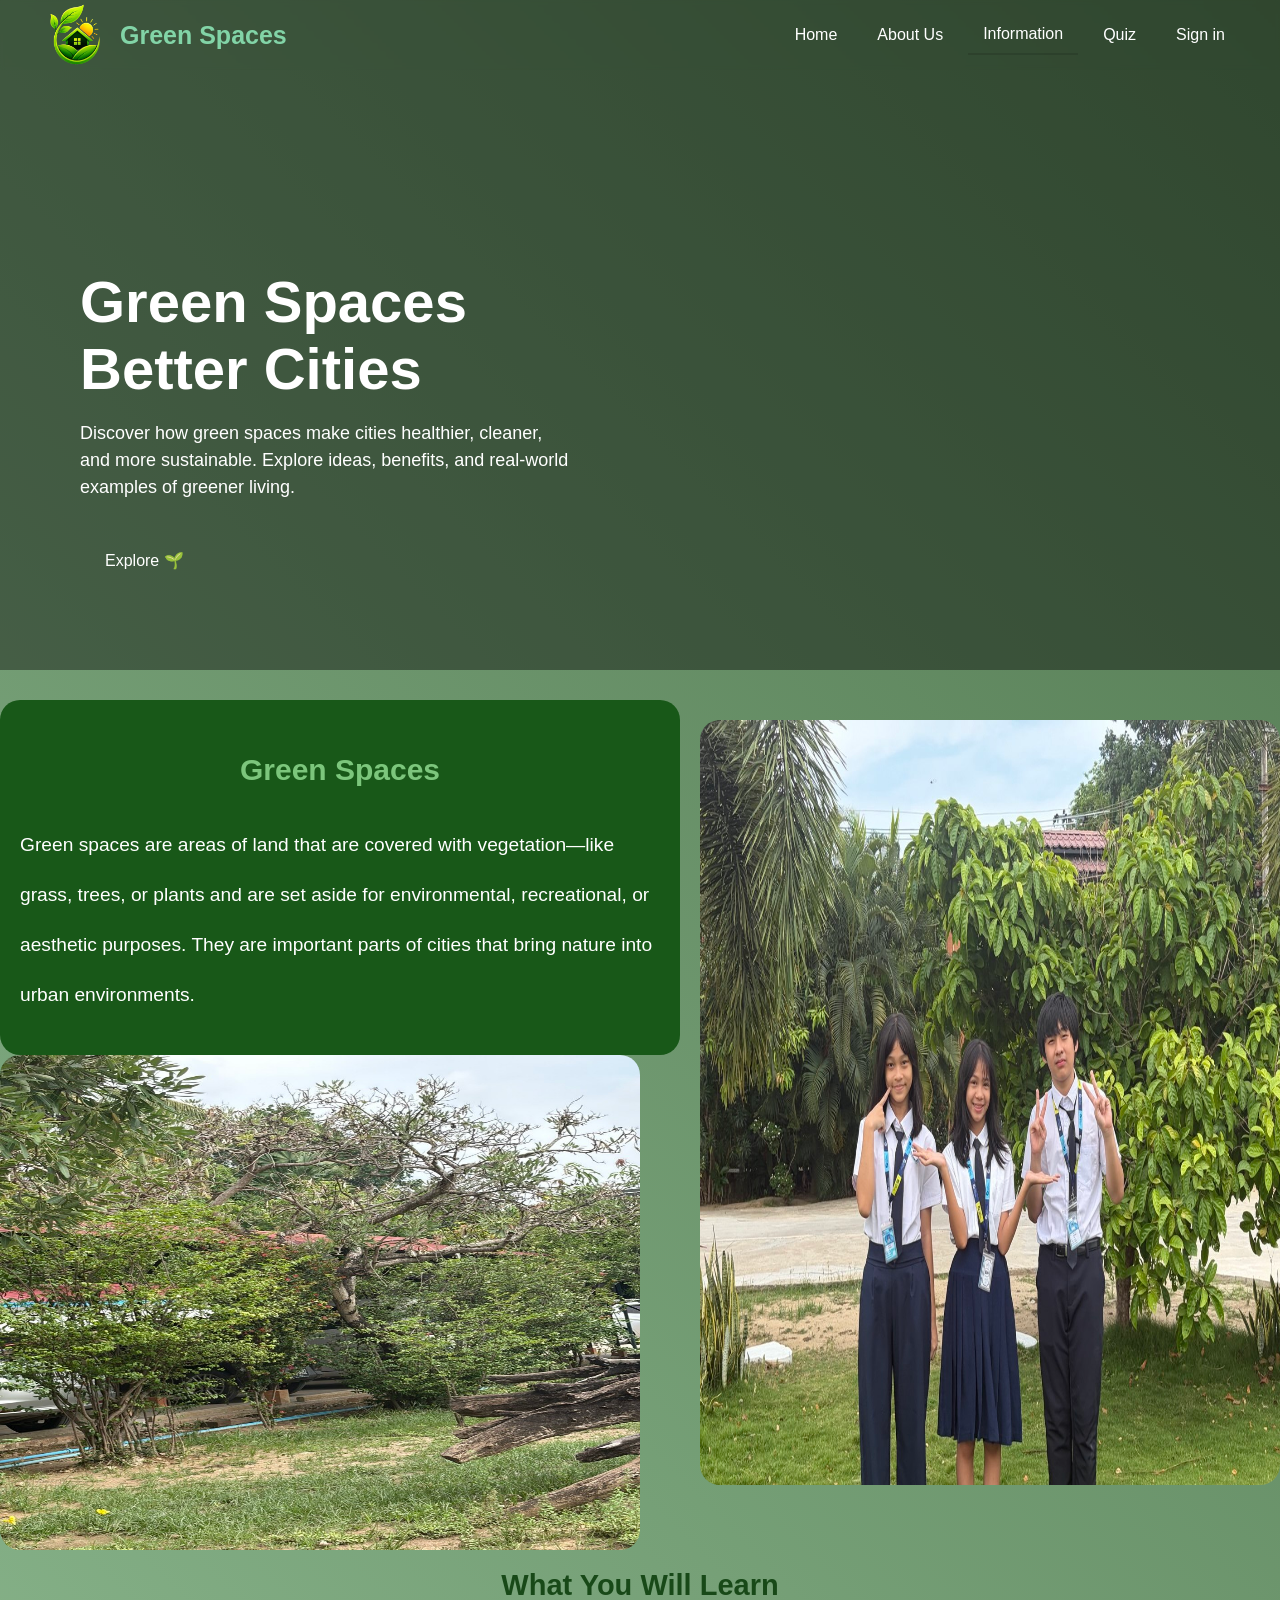
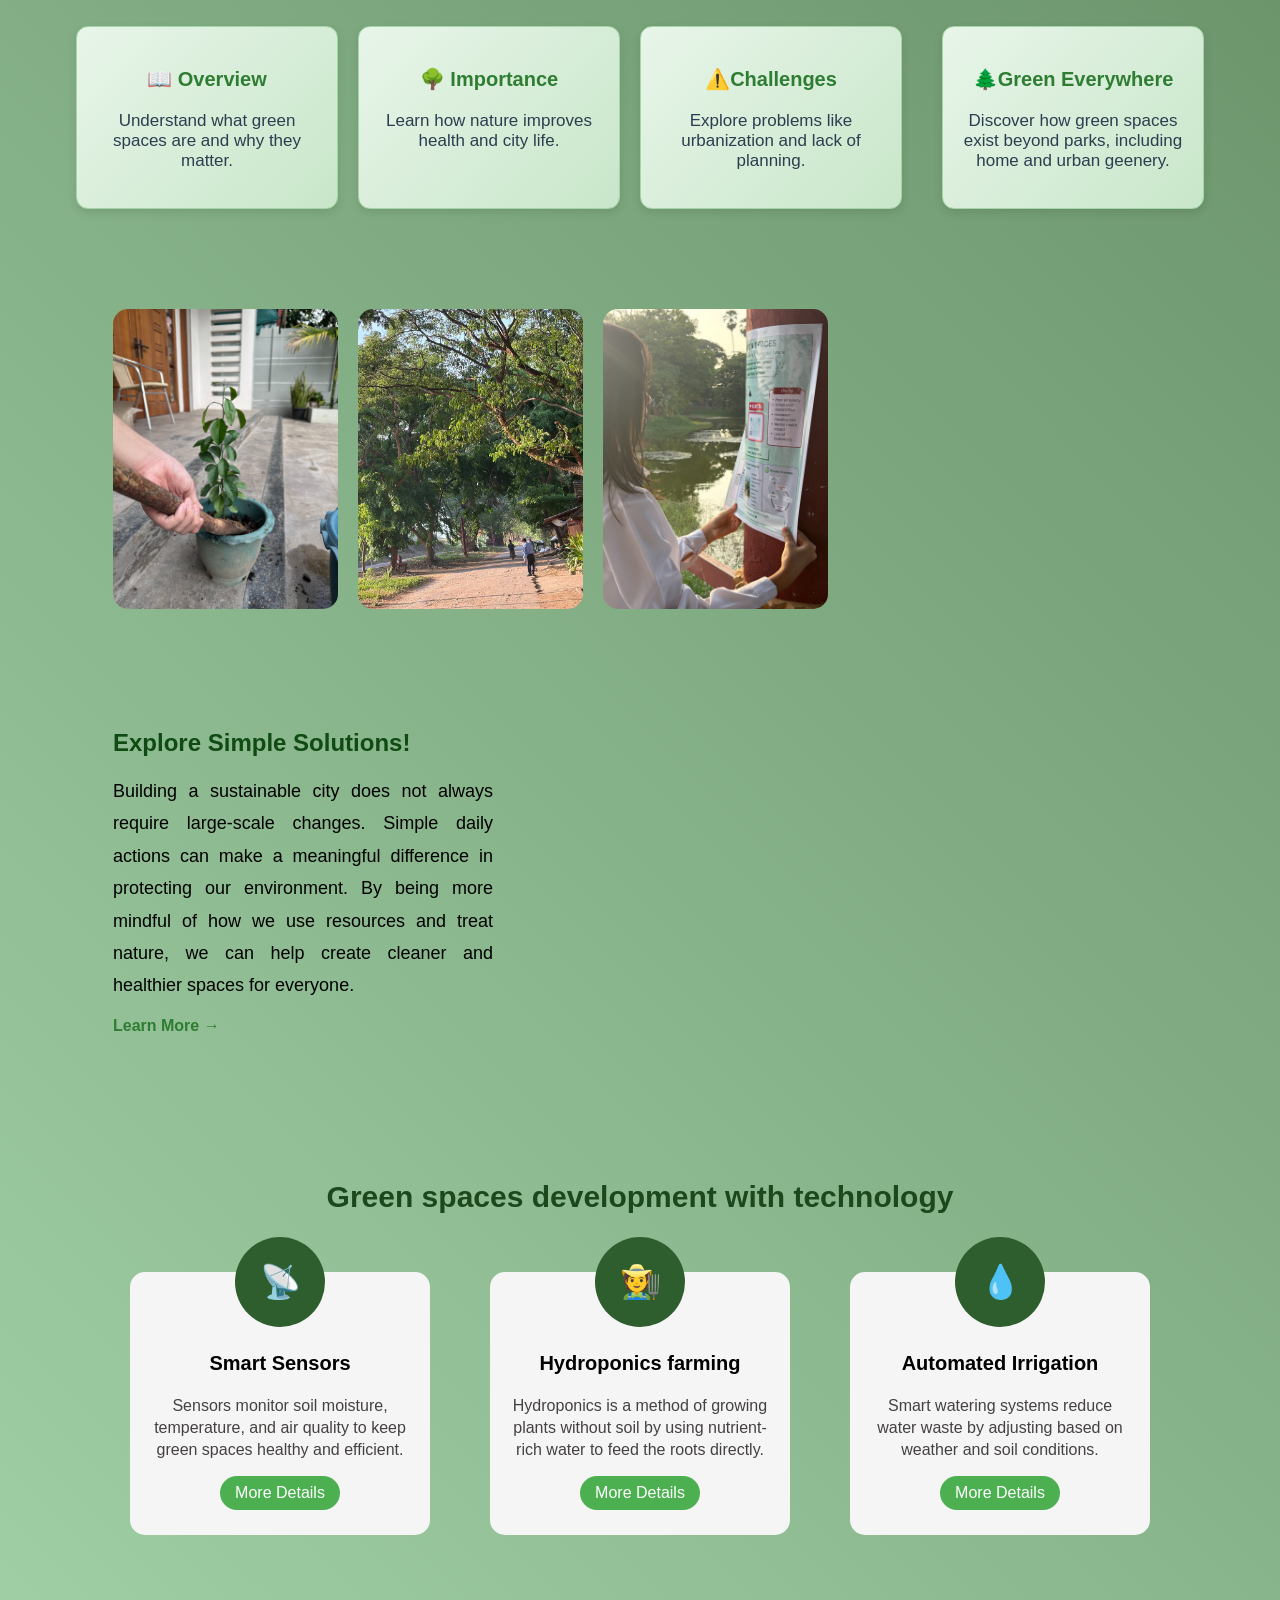
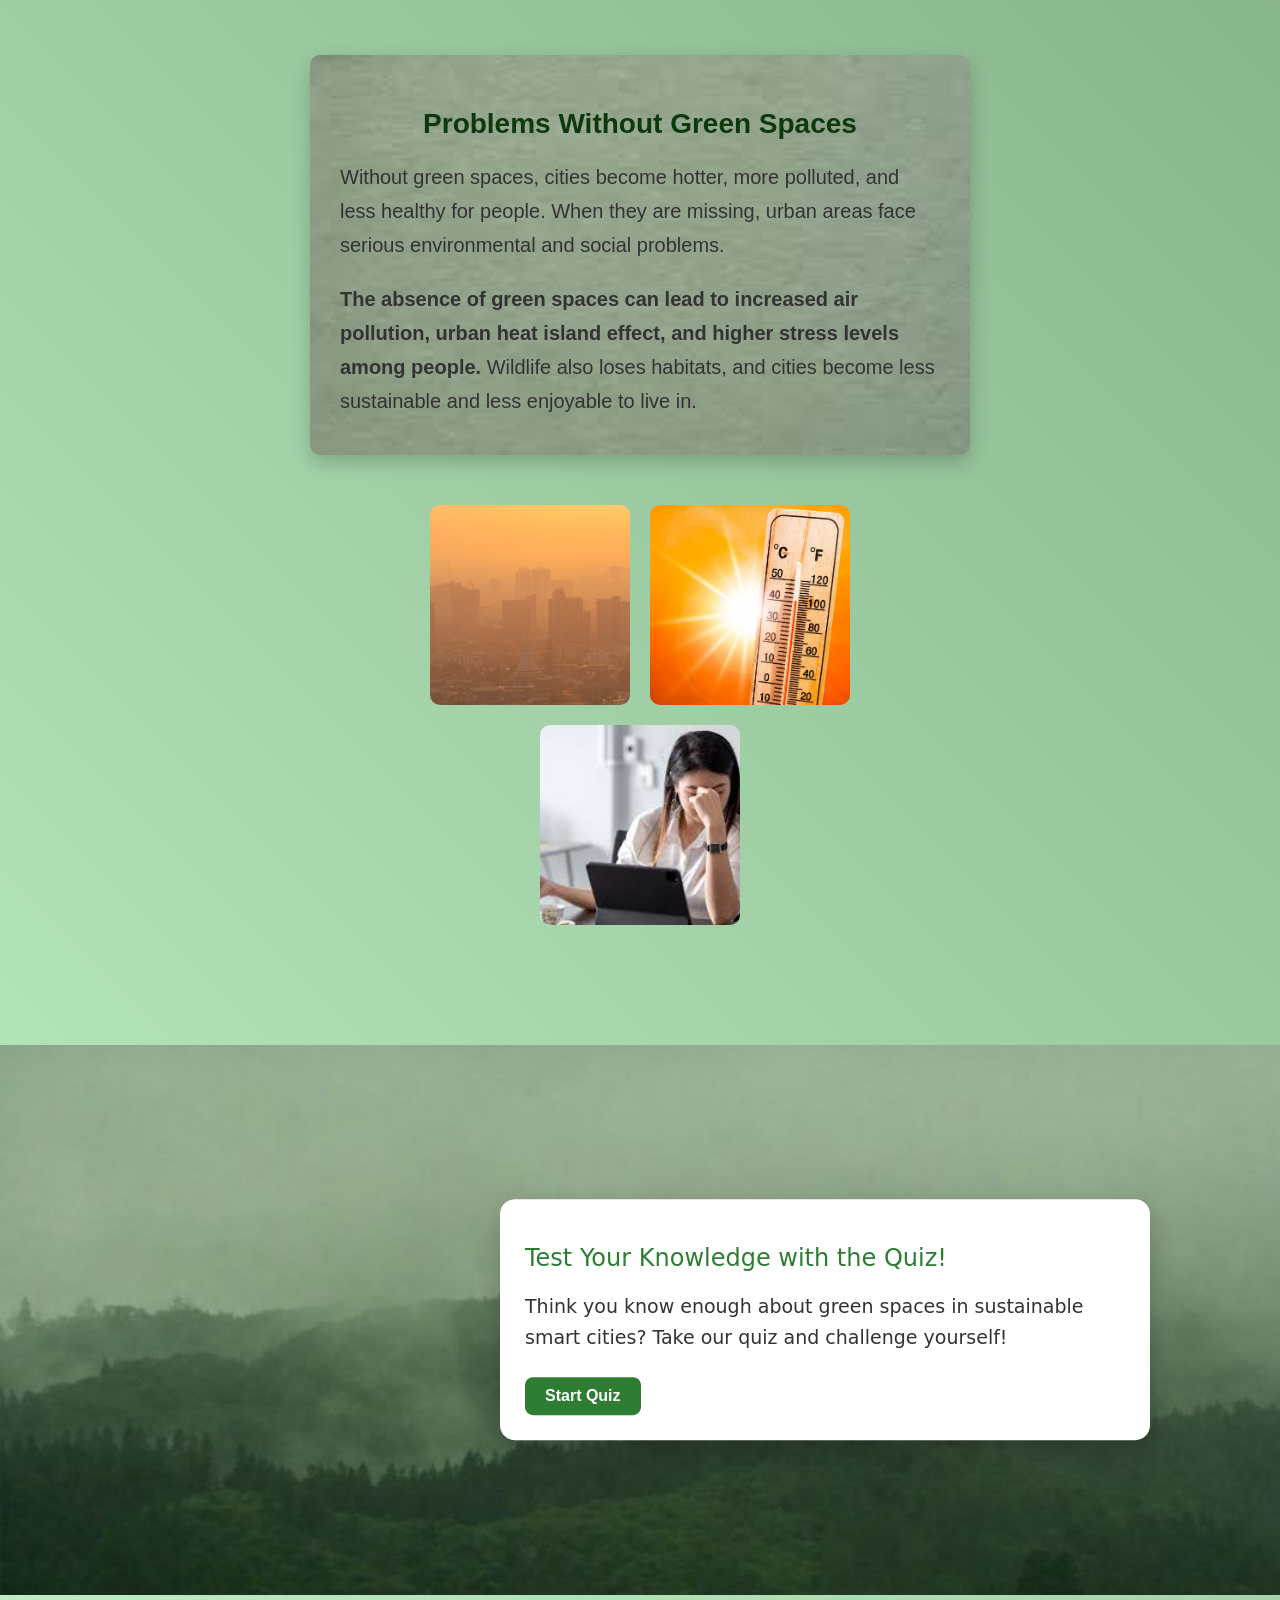
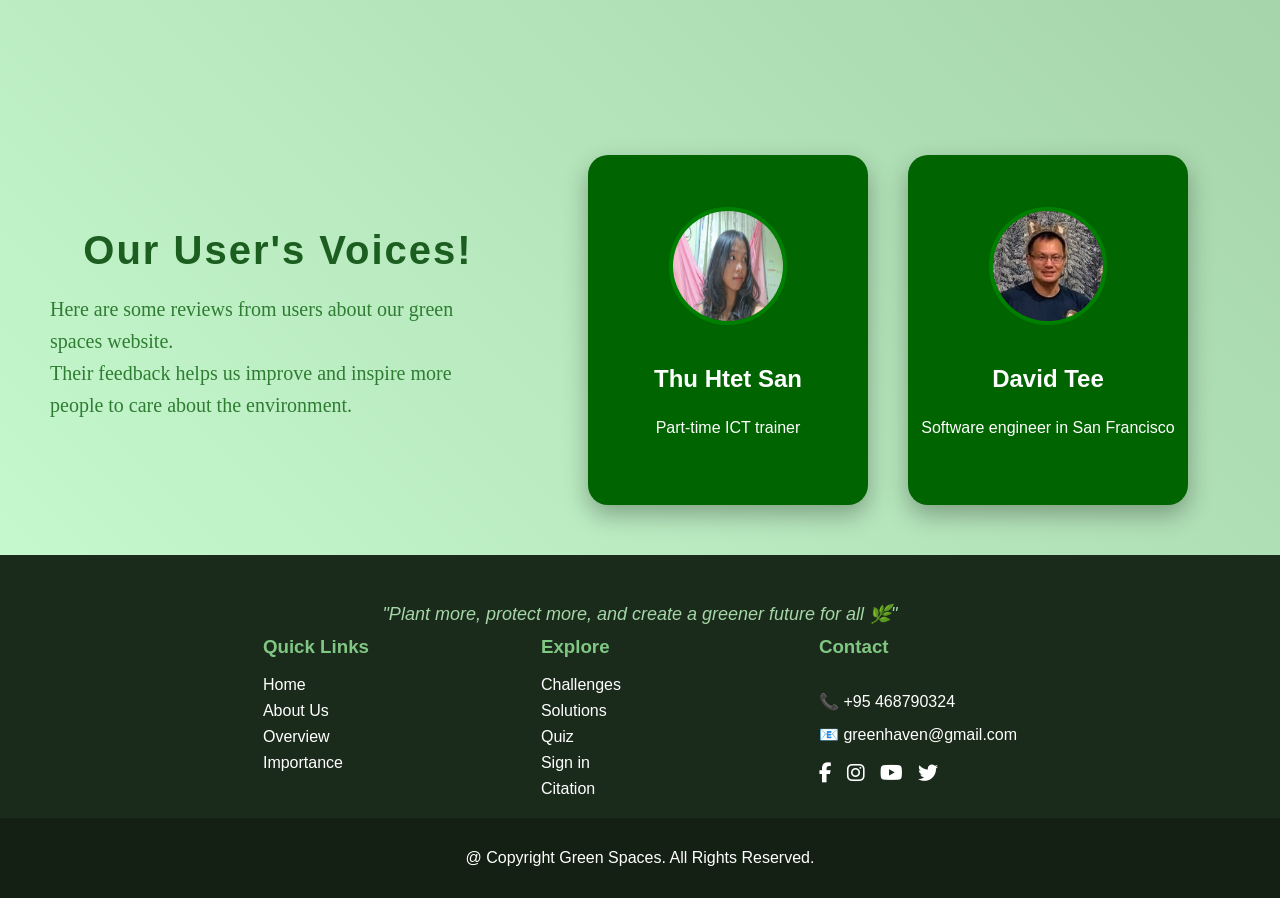
==== commit d8da4ac3: "index.html" ====
--- a/index.html
+++ b/index.html
@@ -44,7 +44,7 @@
             Discover how green spaces make cities healthier, cleaner, <br>and more sustainable. 
             Explore ideas, benefits, and real-world examples of greener living.
             </p>
-            <a href="../pages/overview.html" class="hero-btn">Explore 🌱</a>
+            <a href="pages/overview.html" class="hero-btn">Explore 🌱</a>
       </div>
     </section>
 <div class="leaves">
@@ -371,4 +371,4 @@
 
 </footer>
 </body>
-</html>+</html>
--- a/index.css
+++ b/index.css
@@ -1369,7 +1369,6 @@
 
 .about{
     height: 500px;
-    background: url('../media/us2.jpg');
     background-size: cover;
     background-position: center;
 
@@ -1741,7 +1740,7 @@
     background:
     linear-gradient(rgba(0,0,0,0.55),
     rgba(0,0,0,0.55)),
-    url('../media/missionbg.jpg');
+    url('media/missionbg.jpg');
 
     background-size: cover;
     background-position: center;
